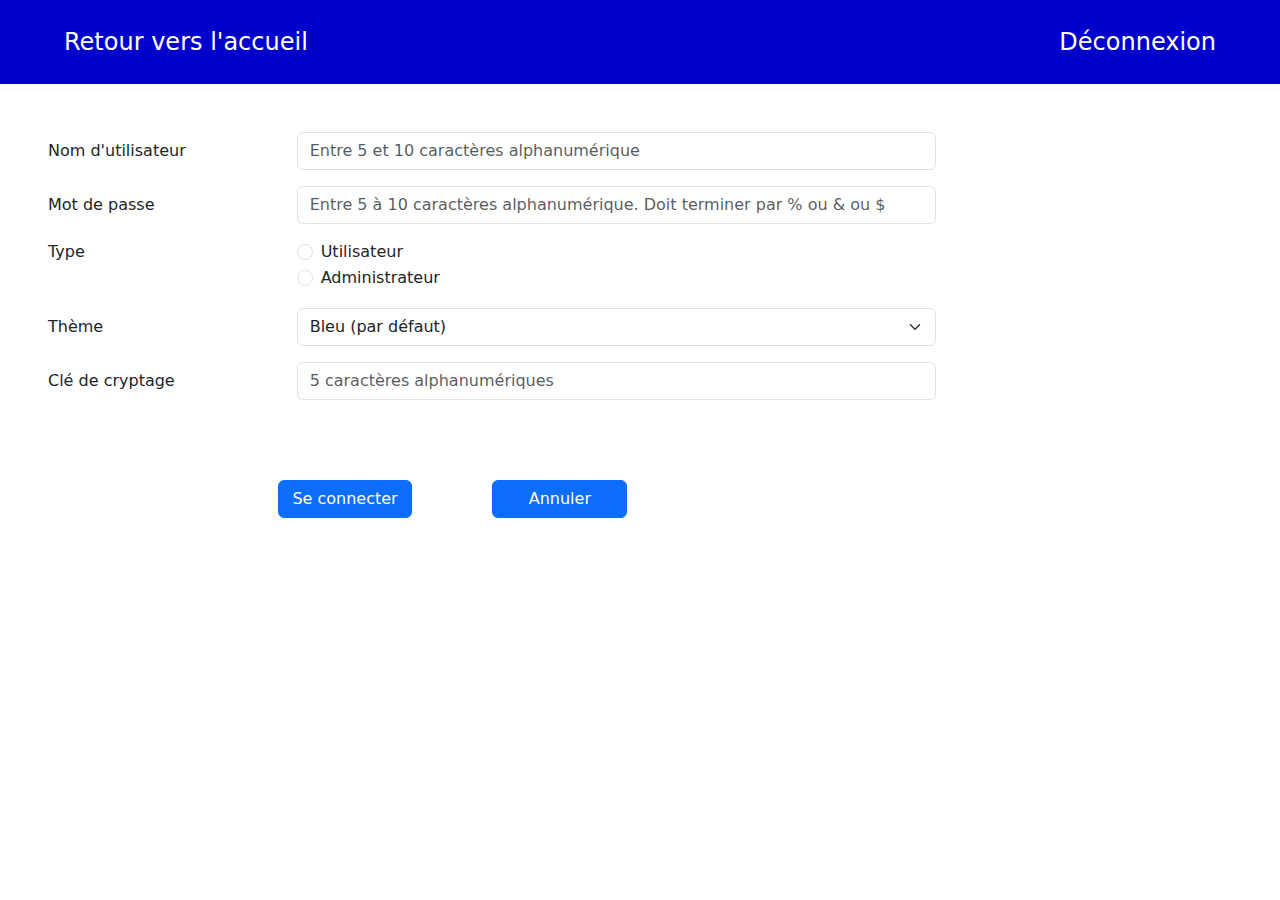
==== index.html @ d6e05646 "initialisation avec bon nom de dossier" ====
<!DOCTYPE html>
<html lang="fr">
<head>
    <!--    Script JQuery-->
    <script src="https://code.jquery.com/jquery-3.6.0.min.js" defer></script>
    <!--     Mon script-->
    <script src="script.js" defer></script>
    <!--     sript js bootstrap-->
    <script src="https://cdn.jsdelivr.net/npm/bootstrap@5.1.3/dist/js/bootstrap.bundle.min.js"></script>
    <!--     style css bootstrap-->
    <link href="https://cdn.jsdelivr.net/npm/bootstrap@5.1.3/dist/css/bootstrap.min.css" rel="stylesheet">
    <!--     Mon style css-->
    <link rel="stylesheet" href="style.css">

    <meta charset="UTF-8">
    <title>Accueil</title>

</head>
<body>
<!--    BARRE DE NAVIGATION    -->
<header>

    <nav class="nav d-flex justify-content-between px-5 py-3">
        <div>
            <a class="nav-link " id="lienAccueil" href="index.html">Retour vers l'accueil</a>
        </div>
        <div class="d-flex align-middle">
            <p class="navbar-text " id="NavNomCompte"></p>
            <a class="nav-link " id="lienDeconnexion">Déconnexion</a> <!--disabled-->
        </div>

    </nav>

</header>
<!--    DÉBUT DU FORMULAIRE DE CONNEXION    -->
<section class="col-lg-10 col-sm-12 p-lg-5 p-sm-5">
    <form id="formConnexion" action="" method="post" onsubmit="return Connexion()"  >
        <!--USERNAME-->
        <div class="row mb-3">
            <label for="username" class="col-sm-12 col-lg-3 col-form-label ">Nom d'utilisateur</label>
            <div class="col-sm-8 col-lg-8">
                <input type="text" class="form-control check-validation " id="username"
                       placeholder="Entre 5 et 10 caractères alphanumérique" required pattern="[a-z,A-Z,\d]{5,10}"  oninvalid="alert('Obligatoire')" >
            </div>
            <div class="invalid-feedback col-lg-2" id="invalid-feedback-Username">
                Le nom d'utilisateur doit être alphanumérique d'une longueur de 5 à 10 caractères.
            </div>


        </div>

        <!--PASSWORD-->
        <div class="row mb-3">
            <label for="password" class="col-sm-12 col-lg-3 col-form-label">Mot de passe</label>
            <div class="col-sm-8" col-lg-8>
                <input type="password" class="form-control check-validation" id="password" placeholder="Entre 5 à 10 caractères alphanumérique. Doit terminer par % ou & ou $"
                       required pattern="[a-z,A-Z,\d]{5,10}[%,$,&]{1}">
            </div>

            <div id="invalid-feedback-PWD" class="invalid-feedback">
               Longueur de 5 à 10 caractères alphanumérique et terminer par % ou & ou $.
            </div>
        </div>

        <!--TYPE ADMIN/USER-->
        <fieldset class="row mb-3">
            <legend class="col-form-label col-sm-12 col-lg-3 pt-0">Type</legend>
            <div class="col-sm-9 col-lg-8 d-flex" >
                <div class="col-sm-10 col-lg-10">
                    <div class="form-check">
                        <input class="form-check-input " type="radio" name="type" id="user" value="user" onchange="return AfficherCheck()"  required>
                        <label class="form-check-label" for="user">
                            Utilisateur
                        </label>
                    </div>

                    <div class="form-check">
                        <input class="form-check-input" type="radio" name="type" id="admin" value="admin">
                        <label class="form-check-label" for="admin">
                            Administrateur
                        </label>
                    </div>
                </div>

                <div id="invalid-feedback-Type " class="invalid-feedback col-sm-1 col-lg-1">
                    Obligatoire
                </div>
                <div id="validation" class=" col-sm-1 col-lg-1">

                </div>
            </div>

        </fieldset>

        <!--THÈME PERSONNALISÉ-->
        <div class="row mb-3">
            <label for="theme" class="col-sm-12 col-lg-3 col-form-label">Thème</label>
            <div class="col-sm-8 col-lg-8">
                <select class="form-select" id="theme" name="theme" aria-label="Theme" >
                    <option value="1" selected>Bleu (par défaut)</option>
                    <option value="2">Vert</option>
                    <option value="3">Mauve</option>

                </select>
            </div>

        </div>

        <!--CLÉ DE CRYPTAGE-->
        <div class="row mb-3">
            <label for="cle" class="col-sm-12 col-lg-3 col-form-label">Clé de cryptage</label>
            <div class="col-sm-8 col-lg-8">
                <input type="text" class="form-control check-validation" id="cle" placeholder= "5 caractères alphanumériques" pattern="[a-z,A-Z,\d]{5,5}"  required>
            </div>

        </div>

        <!--BOUTON-->
        <div class="d-lg-flex d-sm-block pt-sm-1 justify-content-center col-lg-10 gap-lg-5 pt-lg-5">
            <button class="btn btn-primary m-sm-3 d-grid gap-lg-2 col-lg-2 col-sm-7" id="btn-connexion" onclick="return Validation()" type="submit">Se connecter</button>
            <button class="btn btn-primary m-sm-3 d-grid gap-lg-2 col-lg-2 col-sm-7" id="btn-annuler" type="reset">Annuler</button>
        </div>

    </form>
</section>

</body>
</html>
---- style.css ----
* {
    padding: 0;
    margin: 0;
    box-sizing: border-box;
}


input:focus:invalid {
.form-control: bs-danger-border-subtle;
}

.check-validation:valid{
    background-image: url("check.jpg");
    background-size: contain;
    background-position: right top;
    background-repeat: no-repeat;
}



}
input:invalid{

    background-size: contain;
    background-position: right top;
    background-repeat: no-repeat;

}

#erreur_mdp{
    color: red;
}

.invisible{
    display: none;
}




header{
    background-color: mediumblue;
    font-size: 1.5rem;
    color: white;
    text-decoration: none;

}
header a {
    text-decoration: none;
    color: white;
}
/*Mettre que lorsque on click dessus et active lien change de couleur*/
.nav-link{
    color: white;
}

#NavNomCompte{
    align-items: baseline;
}

/*

@media (min-width:360px) {

    .d-flex {
        display: block;
    }
    .container {
        max-width:100%;
        width: 100%;
    }
    .col-md-3{
        width:100%;
        float:left;
        margin:0;
    }
    body{
        background-color: aqua;
    }
}
*/
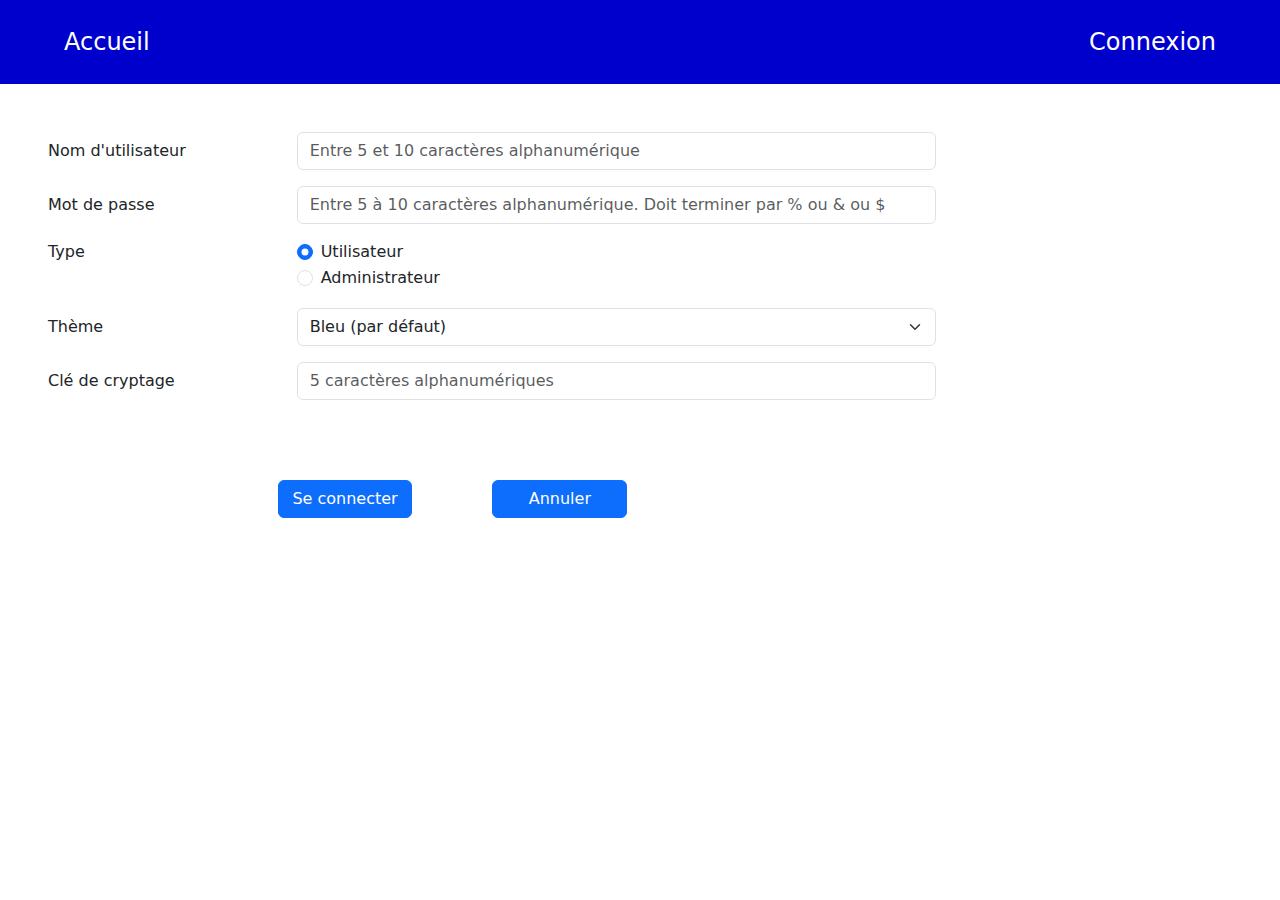
==== commit f91a1fb9: "Nouveau fichiers final" ====
--- a/index.html
+++ b/index.html
@@ -22,11 +22,11 @@
 
     <nav class="nav d-flex justify-content-between px-5 py-3">
         <div>
-            <a class="nav-link " id="lienAccueil" href="index.html">Retour vers l'accueil</a>
+            <a class="nav-link " id="lienAccueil" href="index.html">Accueil</a>
         </div>
         <div class="d-flex align-middle">
             <p class="navbar-text " id="NavNomCompte"></p>
-            <a class="nav-link " id="lienDeconnexion">Déconnexion</a> <!--disabled-->
+            <a class="nav-link " id="lienDeconnexion" href="index.html" >Connexion</a> <!--disabled-->
         </div>
 
     </nav>
@@ -34,17 +34,28 @@
 </header>
 <!--    DÉBUT DU FORMULAIRE DE CONNEXION    -->
 <section class="col-lg-10 col-sm-12 p-lg-5 p-sm-5">
-    <form id="formConnexion" action="" method="post" onsubmit="return Connexion()"  >
+    <form id="formConnexion" action="Admin-GestionUtilisateurs.html" method="post" onsubmit="return Connexion()"  >
+
+
+       <!-- ID
+        <div class="row mb-3">
+            <label for="id" class="col-sm-12 col-lg-3 col-form-label">Id de l'utilisateur</label>
+            <div class="col-sm-8 col-lg-8">
+                <input type="number" class="form-control check-validation " required pattern="[0-9]" id="id"
+                       placeholder="Inscrire le id de l'utilisateur" >
+            </div>
+        </div>
+-->
         <!--USERNAME-->
         <div class="row mb-3">
             <label for="username" class="col-sm-12 col-lg-3 col-form-label ">Nom d'utilisateur</label>
             <div class="col-sm-8 col-lg-8">
-                <input type="text" class="form-control check-validation " id="username"
+                <input type="text" class="form-control check-validation  " id="username"
                        placeholder="Entre 5 et 10 caractères alphanumérique" required pattern="[a-z,A-Z,\d]{5,10}"  oninvalid="alert('Obligatoire')" >
             </div>
-            <div class="invalid-feedback col-lg-2" id="invalid-feedback-Username">
+          <!--  <div class=" col-lg-12" id="invalid-feedback-Username invalid">
                 Le nom d'utilisateur doit être alphanumérique d'une longueur de 5 à 10 caractères.
-            </div>
+            </div>-->
 
 
         </div>
@@ -54,7 +65,7 @@
             <label for="password" class="col-sm-12 col-lg-3 col-form-label">Mot de passe</label>
             <div class="col-sm-8" col-lg-8>
                 <input type="password" class="form-control check-validation" id="password" placeholder="Entre 5 à 10 caractères alphanumérique. Doit terminer par % ou & ou $"
-                       required pattern="[a-z,A-Z,\d]{5,10}[%,$,&]{1}">
+                       required pattern="[a-z,A-Z,\d]{4,10}[%,$,&]{1}">
             </div>
 
             <div id="invalid-feedback-PWD" class="invalid-feedback">
@@ -68,7 +79,7 @@
             <div class="col-sm-9 col-lg-8 d-flex" >
                 <div class="col-sm-10 col-lg-10">
                     <div class="form-check">
-                        <input class="form-check-input " type="radio" name="type" id="user" value="user" onchange="return AfficherCheck()"  required>
+                        <input class="form-check-input " type="radio" checked name="type" id="user" value="user" onchange="return AfficherCheck()"  required>
                         <label class="form-check-label" for="user">
                             Utilisateur
                         </label>
--- a/style.css
+++ b/style.css
@@ -6,55 +6,64 @@
 
 
 input:focus:invalid {
-.form-control: bs-danger-border-subtle;
+. form-control: bs-danger-border-subtle;
 }
 
-.check-validation:valid{
+.check-validation:valid {
     background-image: url("check.jpg");
+    background-size: contain;
+    background-position: right top;
+    background-repeat: no-repeat;
+    background-color: #F3FFF2;
+}
+
+
+
+#erreur_mdp {
+    color: red;
+
+}
+input:focus-within#formConnexion{
+    background-color: powderblue;
+}
+input:focus:invalid{
+ border: red solid 2px;
+    background-color: #FFEAEA;
+    background-image: url("error.jpg");
     background-size: contain;
     background-position: right top;
     background-repeat: no-repeat;
 }
 
-
-
-}
-input:invalid{
-
-    background-size: contain;
-    background-position: right top;
-    background-repeat: no-repeat;
-
-}
-
-#erreur_mdp{
-    color: red;
-}
-
-.invisible{
+.invisible {
     display: none;
 }
 
+.invalid {
+    color: red;
+    border: red solid 1px;
+}
 
 
-
-header{
+header {
     background-color: mediumblue;
     font-size: 1.5rem;
     color: white;
     text-decoration: none;
 
 }
+
 header a {
     text-decoration: none;
     color: white;
 }
+
 /*Mettre que lorsque on click dessus et active lien change de couleur*/
-.nav-link{
+.nav-link {
     color: white;
 }
 
-#NavNomCompte{
+#NavNomCompte {
     align-items: baseline;
 }
 
